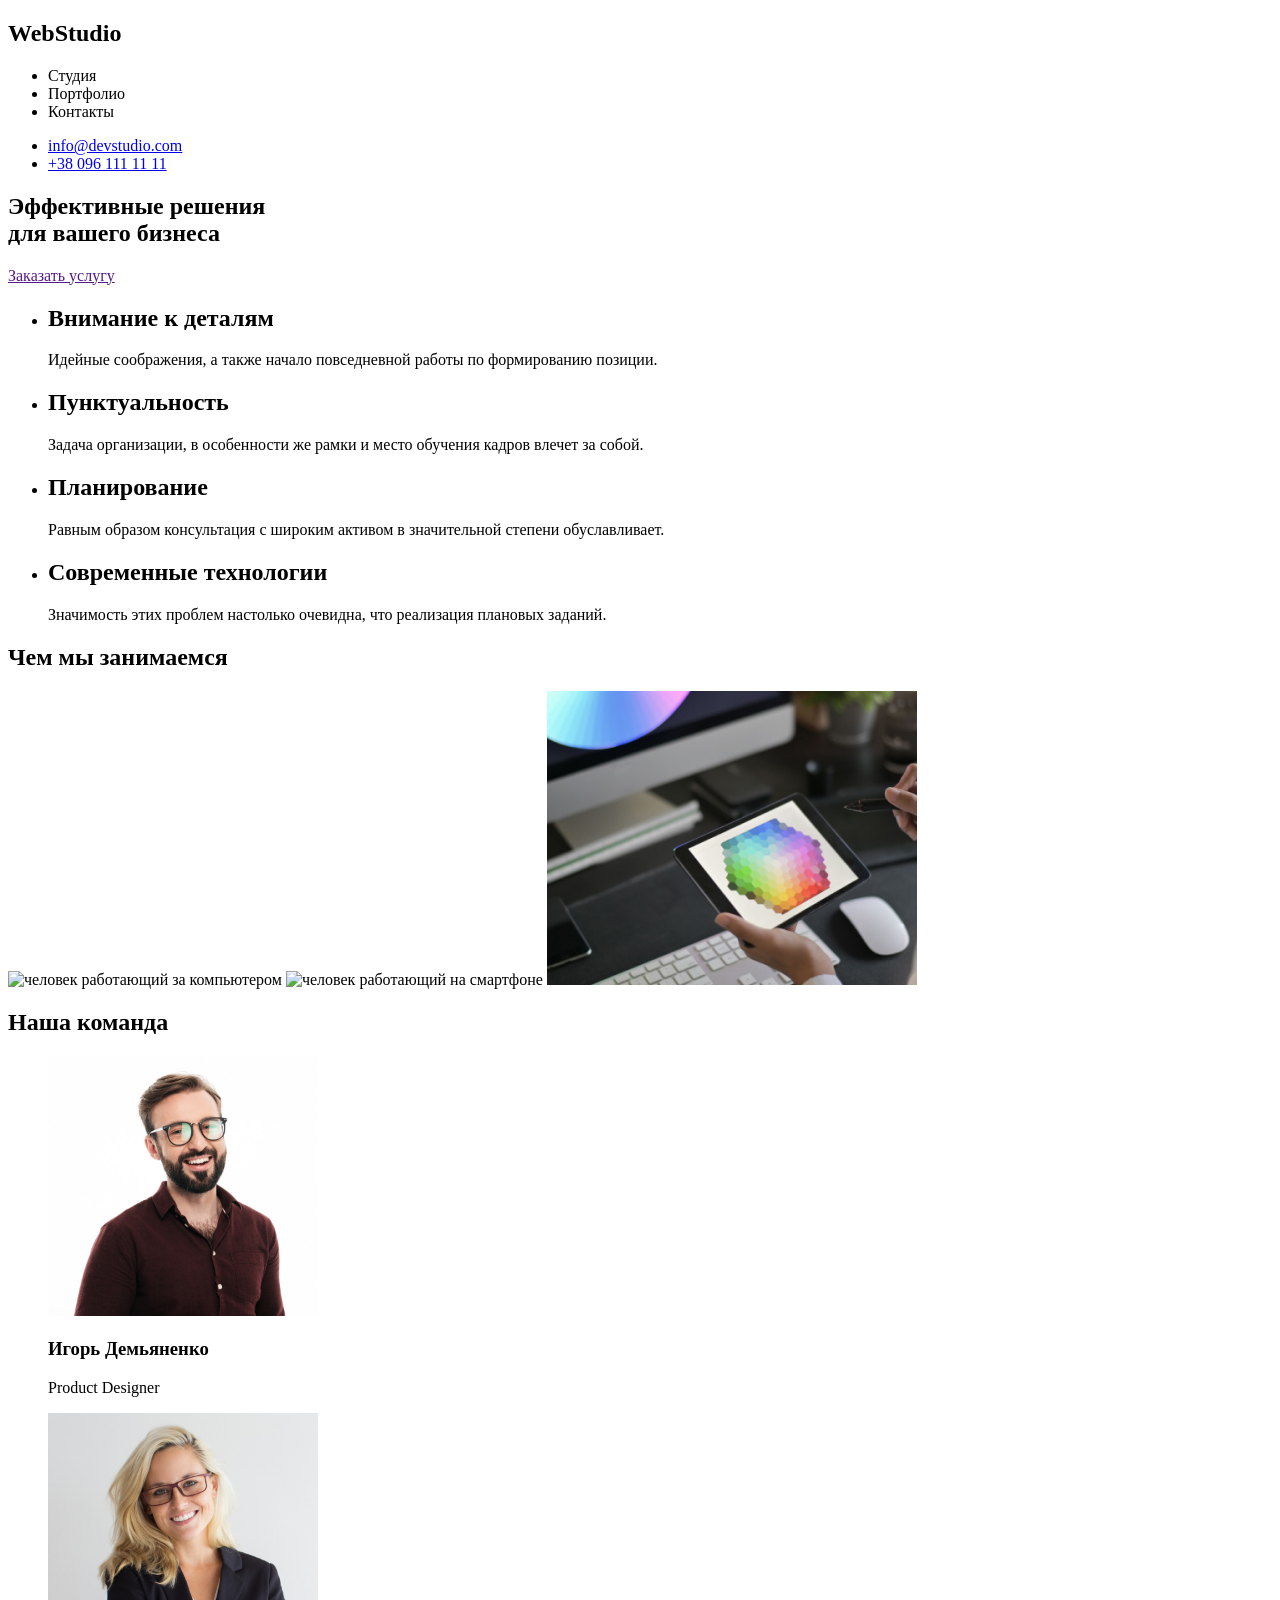
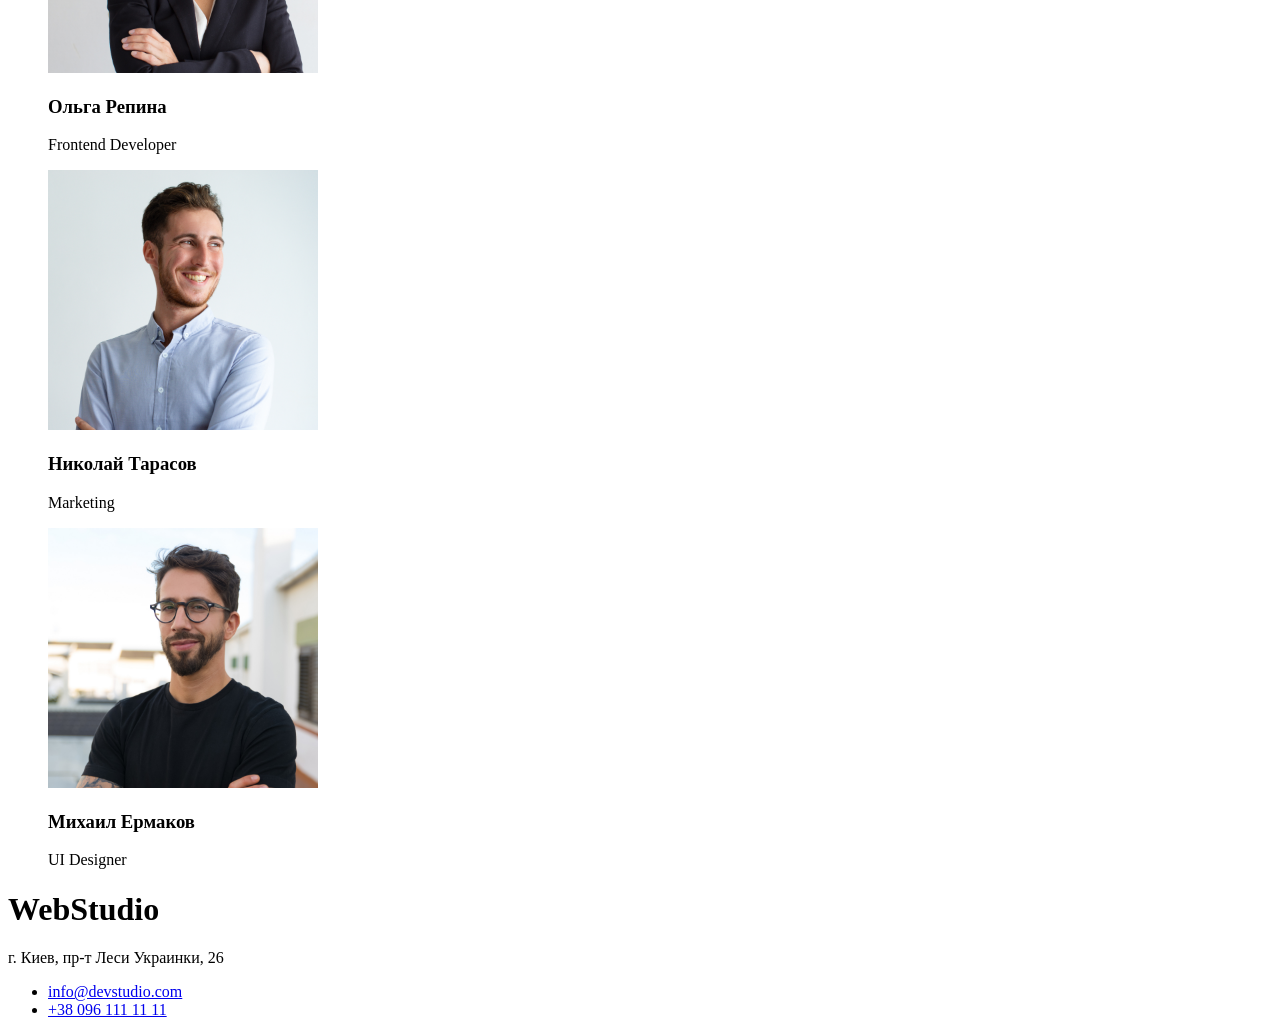
==== index.html @ 1ae68c0d "сделал скелет страницы" ====
<!DOCTYPE html>
<html lang="ru">
<head>
    <meta charset="UTF-8">
    <meta http-equiv="X-UA-Compatible" content="IE=edge">
    <meta name="viewport" content="width=device-width, initial-scale=1.0">
    <title>Web Studio</title>
</head>
<body>
      <!--шапка страцицы-->
    <Header>
        <nav>
<h1><a href="/index.html"></a>WebStudio</h1>
<ul>
<li><a href=""></a>Студия</li>
<li><a href=""></a>Портфолио</li>
<li><a href=""></a>Контакты</li>
</ul>
<ul>
    <li><a href="mailto:info@devstudio.com">info@devstudio.com</a></li>
<li><a href="tel:+38 096 111 11 11">+38 096 111 11 11</a></li>

</ul>
        </nav>
    </Header>
    <main>
        <!-- герой -->
        <section>
<h1>Эффективные решения <br> для вашего бизнеса</h1>
<a href="">Заказать услугу</a>
        </section>
        <!-- Наши преимущества -->
        <section>
<ul>
<li>
    <h2>Внимание к деталям</h2>
    <p>Идейные соображения, а также начало повседневной работы по формированию позиции.</p>
</li>
<li>
<h2>Пунктуальность</h2>
<p>Задача организации, в особенности же рамки и место обучения кадров влечет за собой.</p>
</li>
<li>
    <h2>Планирование</h2>
    <p>Равным образом консультация с широким активом в значительной степени обуславливает.</p>
</li>
<li>
    <h2>Современные технологии</h2>
    <p>Значимость этих проблем настолько очевидна, что реализация плановых заданий.</p>
</li>
</ul>
        </section>
        <!-- Наши занятия -->
        <section>
<h2>Чем мы занимаемся</h2>
<img src="./Images/img.jpg" alt="человек работающий за компьютером">
<img src="./Images/img2.jpg" alt="человек работающий на смартфоне">
<img src="./Images/box 3.jpg" alt="человек работающий на планшете">
        </section>
        <!-- Наша команда -->
        <section>
            <h2>Наша команда</h2>
            <figure>
<img src="./Images/Игорь Демьяненко.jpg" alt="Игорь Демьяненко - Product Designer" width="270">
<figcaption>
<h3>Игорь Демьяненко</h3>
<p>Product Designer</p>
</figcaption>
            </figure>
            <figure>
                <img src="./Images/Ольга Репина.jpg" alt="Ольга Репина - Frontend Developer" width="270">
                <figcaption>
                    <h3>Ольга Репина</h3>
                    <p>Frontend Developer</p>
                </figcaption>
            </figure>
<figure>
    <img src="./Images/Николай Тарасов.jpg" alt="Николай Тарасов - Marketing" width="270">
    <figcaption>
        <h3>Николай Тарасов</h3>
        <p>Marketing</p>
    </figcaption>
</figure>
<figure>
    <img src="./Images/Михаил Ермаков.jpg" alt="Михаил Ермаков - UI Designer" width="270">
    <figcaption>
        <h3>Михаил Ермаков</h3>
        <p>UI Designer</p>
    </figcaption>
</figure>
        </section>
        
    </main>
    <!-- Подвал страницы -->
    <footer>
<h1><a href="/index.html"></a>WebStudio</h1>
<p>г. Киев, пр-т Леси Украинки, 26</p>
<ul>
<li><a href="mailto:info@devstudio.com">info@devstudio.com</a></li>
<li><a href="tel:+38 096 111 11 11">+38 096 111 11 11</a></li>
</ul>
    </footer>
</body>
</html>
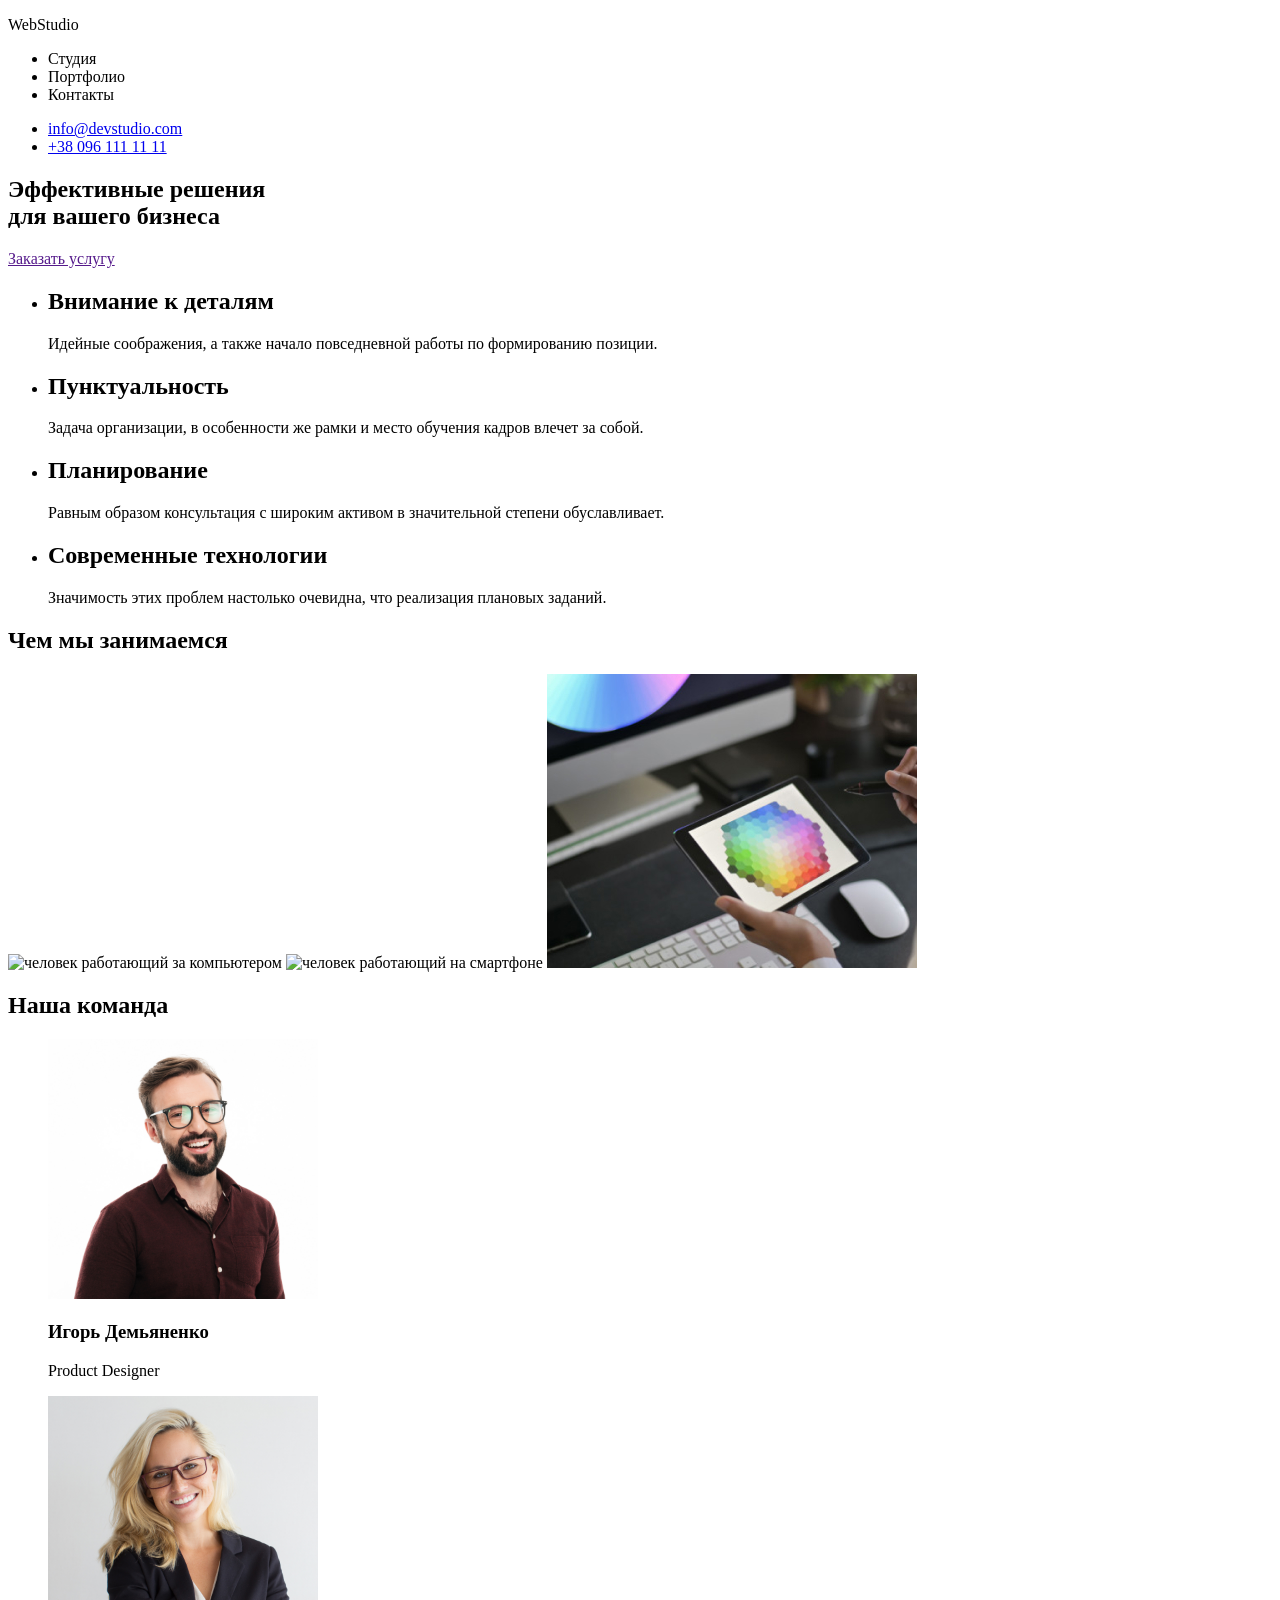
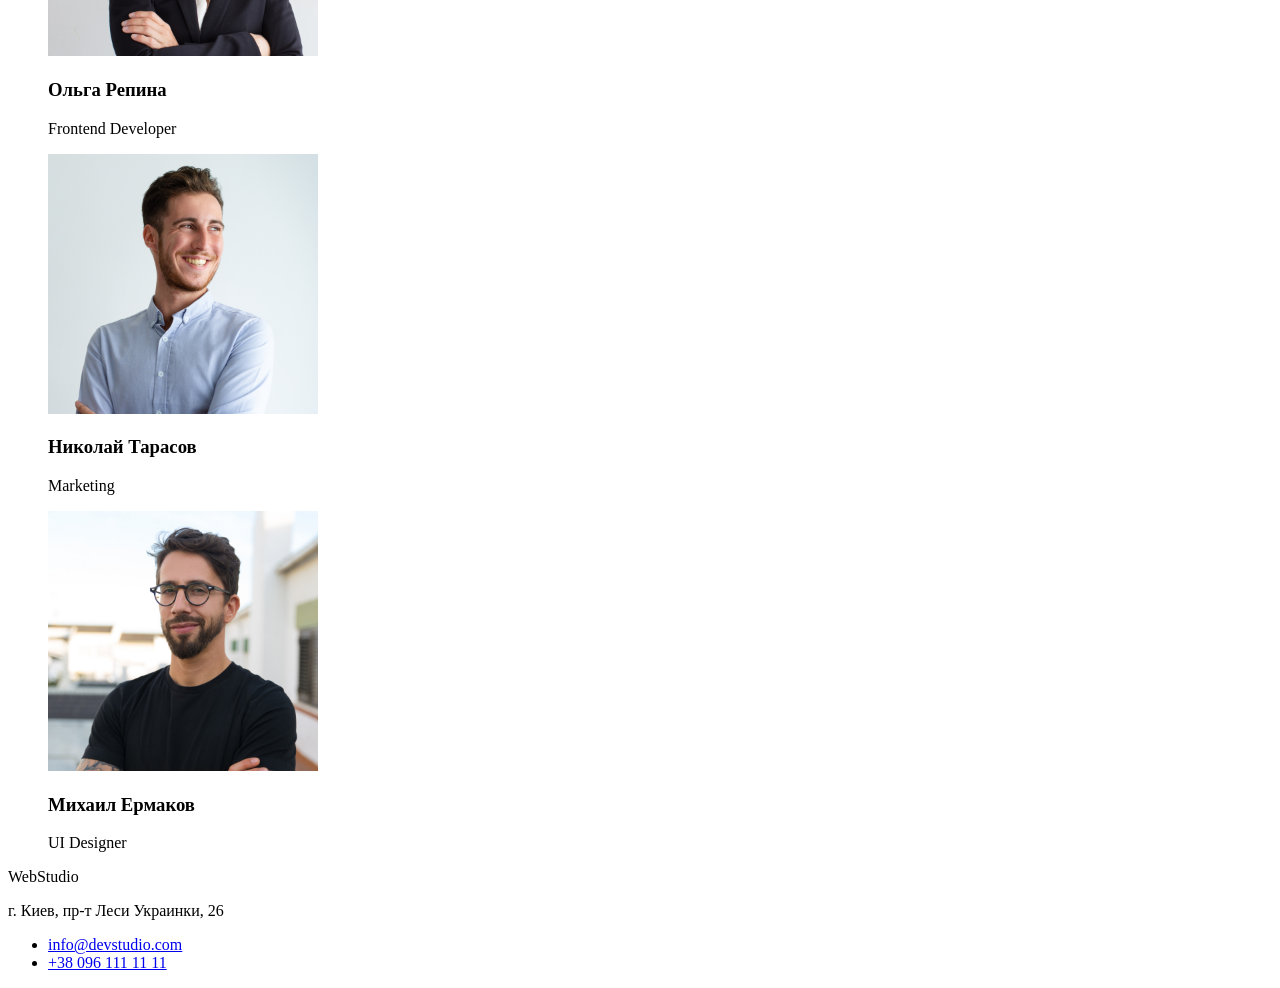
==== commit 8c4b4144: "исправил ошибки на валидаторе" ====
--- a/index.html
+++ b/index.html
@@ -10,7 +10,7 @@
       <!--шапка страцицы-->
     <Header>
         <nav>
-<h1><a href="/index.html"></a>WebStudio</h1>
+<p><a href="/index.html"></a>WebStudio</p>
 <ul>
 <li><a href=""></a>Студия</li>
 <li><a href=""></a>Портфолио</li>
@@ -18,7 +18,7 @@
 </ul>
 <ul>
     <li><a href="mailto:info@devstudio.com">info@devstudio.com</a></li>
-<li><a href="tel:+38 096 111 11 11">+38 096 111 11 11</a></li>
+<li><a href="tel:+380961111111">+38 096 111 11 11</a></li>
 
 </ul>
         </nav>
@@ -55,34 +55,34 @@
 <h2>Чем мы занимаемся</h2>
 <img src="./Images/img.jpg" alt="человек работающий за компьютером">
 <img src="./Images/img2.jpg" alt="человек работающий на смартфоне">
-<img src="./Images/box 3.jpg" alt="человек работающий на планшете">
+<img src="./Images/box-3.jpg" alt="человек работающий на планшете">
         </section>
         <!-- Наша команда -->
         <section>
             <h2>Наша команда</h2>
             <figure>
-<img src="./Images/Игорь Демьяненко.jpg" alt="Игорь Демьяненко - Product Designer" width="270">
+<img src="./Images/Игорь-Демьяненко.jpg" alt="Игорь Демьяненко-Product Designer" width="270">
 <figcaption>
 <h3>Игорь Демьяненко</h3>
 <p>Product Designer</p>
 </figcaption>
             </figure>
             <figure>
-                <img src="./Images/Ольга Репина.jpg" alt="Ольга Репина - Frontend Developer" width="270">
+                <img src="./Images/Ольга-Репина.jpg" alt="Ольга Репина-Frontend Developer" width="270">
                 <figcaption>
                     <h3>Ольга Репина</h3>
                     <p>Frontend Developer</p>
                 </figcaption>
             </figure>
 <figure>
-    <img src="./Images/Николай Тарасов.jpg" alt="Николай Тарасов - Marketing" width="270">
+    <img src="./Images/Николай-Тарасов.jpg" alt="Николай Тарасов-Marketing" width="270">
     <figcaption>
         <h3>Николай Тарасов</h3>
         <p>Marketing</p>
     </figcaption>
 </figure>
 <figure>
-    <img src="./Images/Михаил Ермаков.jpg" alt="Михаил Ермаков - UI Designer" width="270">
+    <img src="./Images/Михаил-Ермаков.jpg" alt="Михаил Ермаков-UI Designer" width="270">
     <figcaption>
         <h3>Михаил Ермаков</h3>
         <p>UI Designer</p>
@@ -93,11 +93,11 @@
     </main>
     <!-- Подвал страницы -->
     <footer>
-<h1><a href="/index.html"></a>WebStudio</h1>
+<p><a href="/index.html"></a>WebStudio</p>
 <p>г. Киев, пр-т Леси Украинки, 26</p>
 <ul>
 <li><a href="mailto:info@devstudio.com">info@devstudio.com</a></li>
-<li><a href="tel:+38 096 111 11 11">+38 096 111 11 11</a></li>
+<li><a href="tel:+380961111111">+38 096 111 11 11</a></li>
 </ul>
     </footer>
 </body>
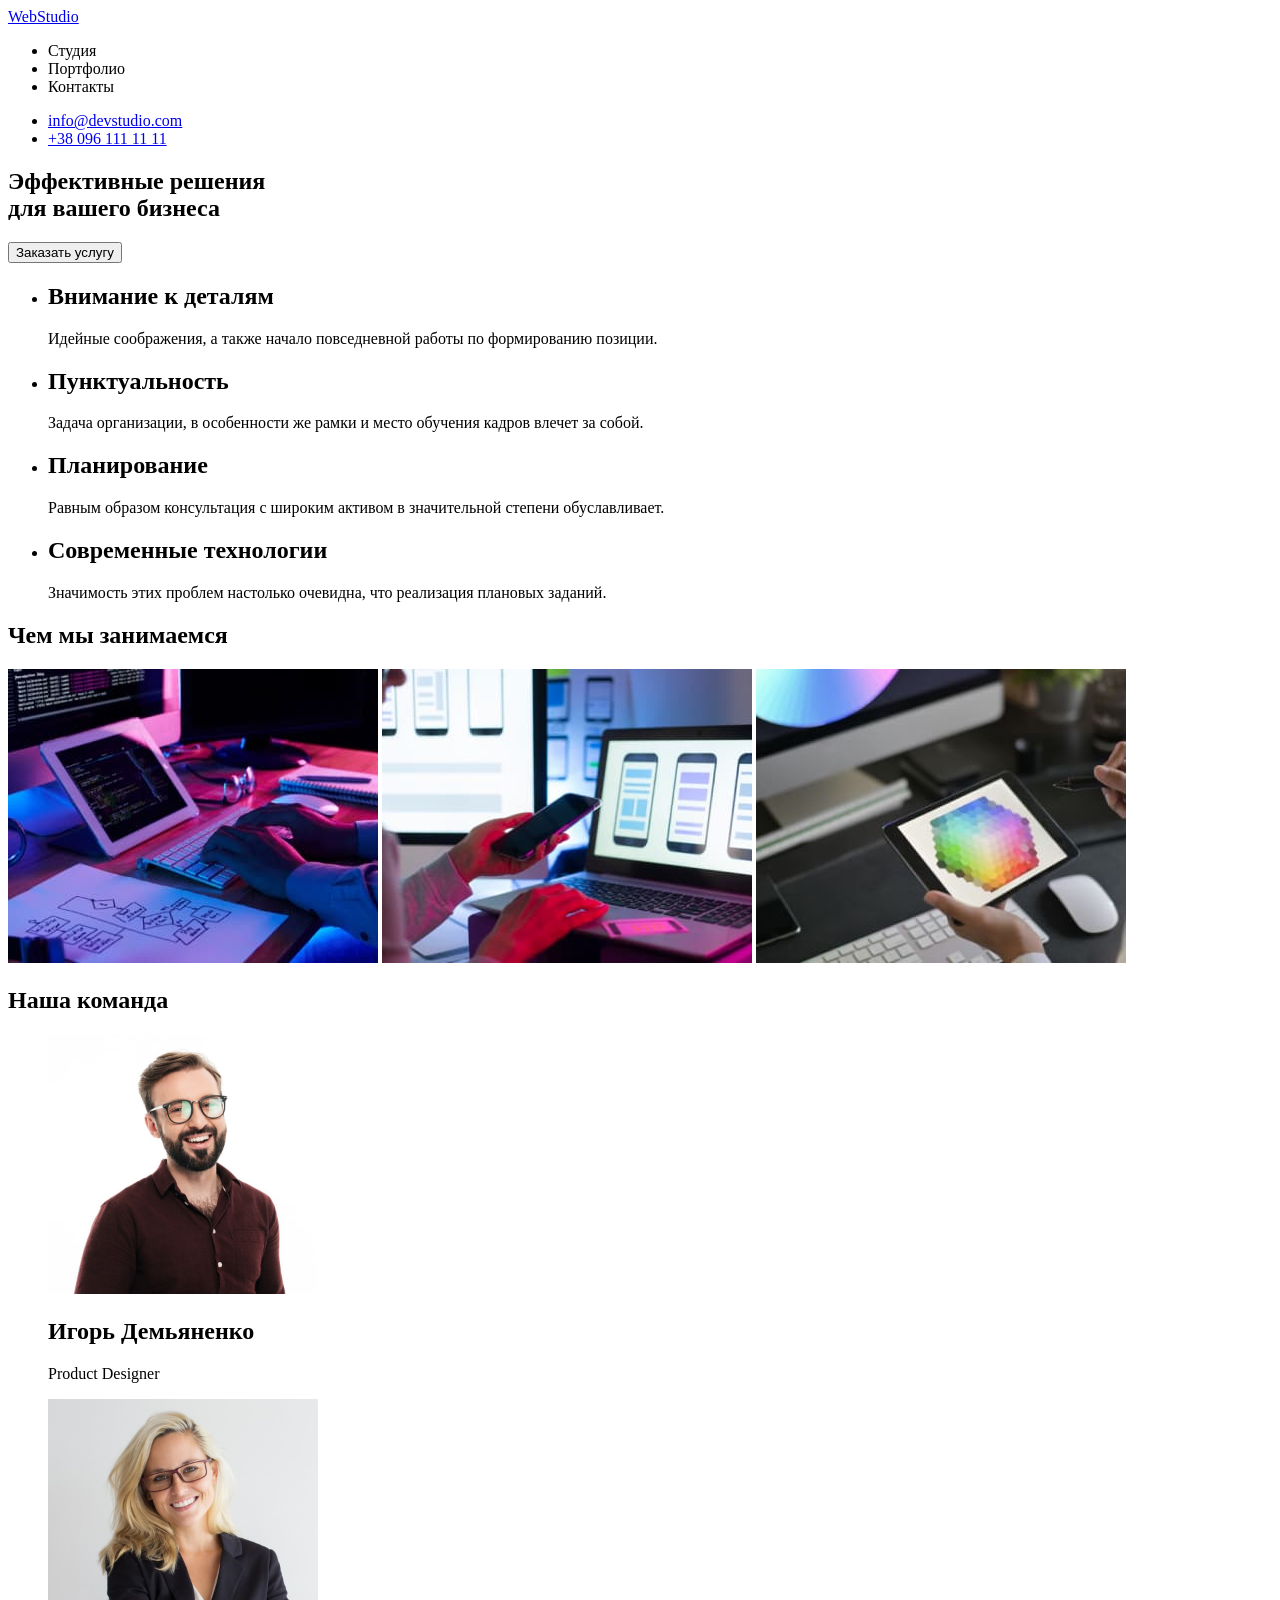
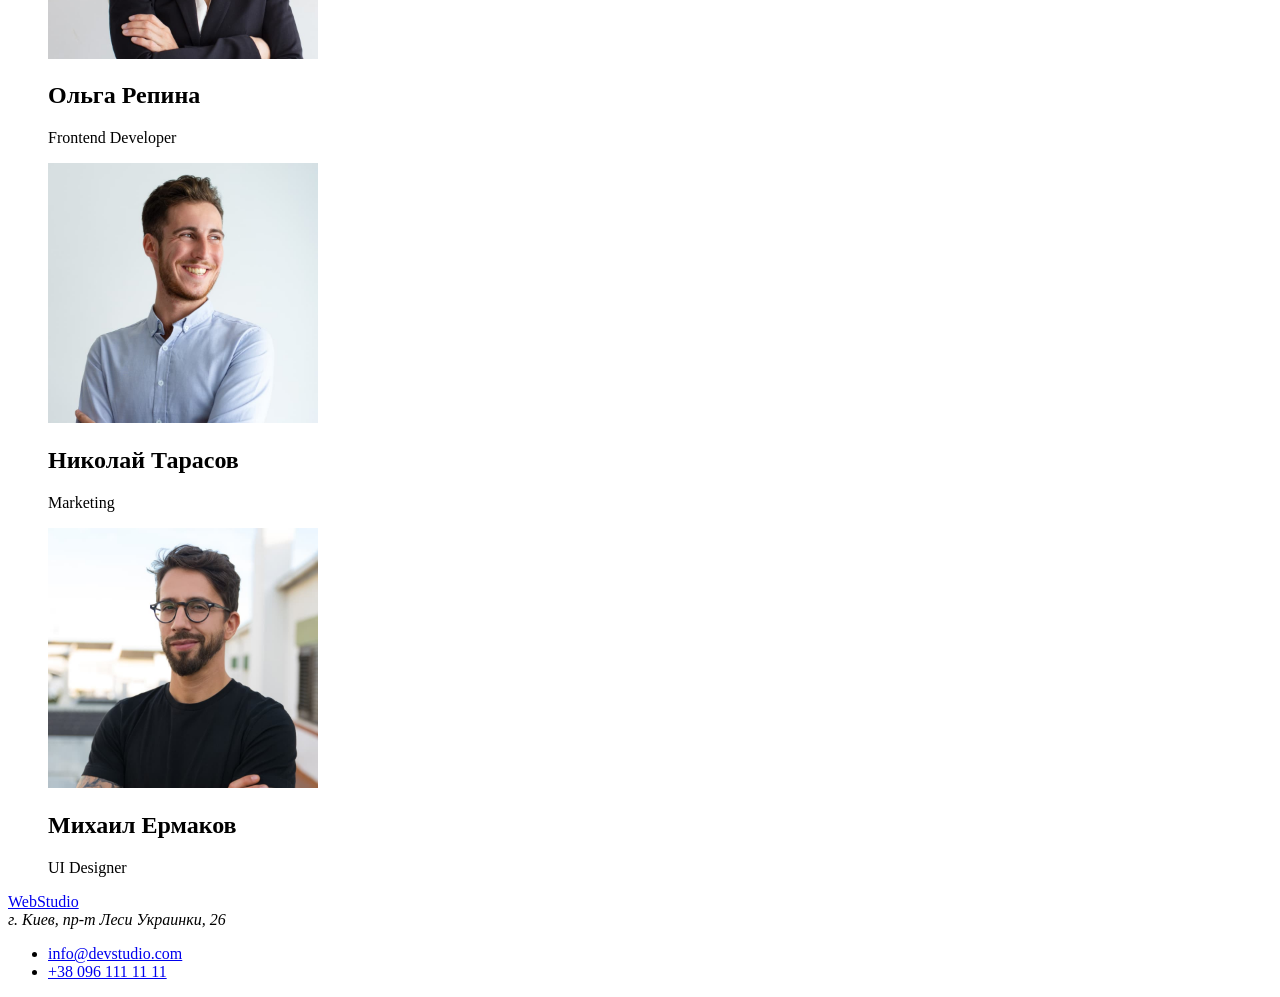
==== commit 9c00968b: "исправил ошибки согласно требованиям ДЗ" ====
--- a/index.html
+++ b/index.html
@@ -1,104 +1,109 @@
 <!DOCTYPE html>
-<html lang="ru">
-<head>
-    <meta charset="UTF-8">
-    <meta http-equiv="X-UA-Compatible" content="IE=edge">
-    <meta name="viewport" content="width=device-width, initial-scale=1.0">
-    <title>Web Studio</title>
-</head>
-<body>
-      <!--шапка страцицы-->
-    <Header>
-        <nav>
-<p><a href="/index.html"></a>WebStudio</p>
-<ul>
-<li><a href=""></a>Студия</li>
-<li><a href=""></a>Портфолио</li>
-<li><a href=""></a>Контакты</li>
-</ul>
-<ul>
-    <li><a href="mailto:info@devstudio.com">info@devstudio.com</a></li>
-<li><a href="tel:+380961111111">+38 096 111 11 11</a></li>
-
-</ul>
-        </nav>
-    </Header>
+<html lang="en">
+  <head>
+    <meta charset="UTF-8" />
+    <meta http-equiv="X-UA-Compatible" content="IE=edge" />
+    <meta name="viewport" content="width=device-width, initial-scale=1.0" />
+    <title>Студия</title>
+  </head>
+  <body>
+    <!--шапка страцицы-->
+    <header>
+      <nav>
+        <a href="./index.html">WebStudio</a>
+        <ul>
+          <li><a href=""></a>Студия</li>
+          <li><a href=""></a>Портфолио</li>
+          <li><a href=""></a>Контакты</li>
+        </ul>
+      </nav>
+      <ul>
+        <li><a href="mailto:info@devstudio.com">info@devstudio.com</a></li>
+        <li><a href="tel:+380961111111">+38 096 111 11 11</a></li>
+      </ul>
+    </header>
     <main>
-        <!-- герой -->
-        <section>
-<h1>Эффективные решения <br> для вашего бизнеса</h1>
-<a href="">Заказать услугу</a>
-        </section>
-        <!-- Наши преимущества -->
-        <section>
-<ul>
-<li>
-    <h2>Внимание к деталям</h2>
-    <p>Идейные соображения, а также начало повседневной работы по формированию позиции.</p>
-</li>
-<li>
-<h2>Пунктуальность</h2>
-<p>Задача организации, в особенности же рамки и место обучения кадров влечет за собой.</p>
-</li>
-<li>
-    <h2>Планирование</h2>
-    <p>Равным образом консультация с широким активом в значительной степени обуславливает.</p>
-</li>
-<li>
-    <h2>Современные технологии</h2>
-    <p>Значимость этих проблем настолько очевидна, что реализация плановых заданий.</p>
-</li>
-</ul>
-        </section>
-        <!-- Наши занятия -->
-        <section>
-<h2>Чем мы занимаемся</h2>
-<img src="./Images/img.jpg" alt="человек работающий за компьютером">
-<img src="./Images/img2.jpg" alt="человек работающий на смартфоне">
-<img src="./Images/box-3.jpg" alt="человек работающий на планшете">
-        </section>
-        <!-- Наша команда -->
-        <section>
-            <h2>Наша команда</h2>
-            <figure>
-<img src="./Images/Игорь-Демьяненко.jpg" alt="Игорь Демьяненко-Product Designer" width="270">
-<figcaption>
-<h3>Игорь Демьяненко</h3>
-<p>Product Designer</p>
-</figcaption>
-            </figure>
-            <figure>
-                <img src="./Images/Ольга-Репина.jpg" alt="Ольга Репина-Frontend Developer" width="270">
-                <figcaption>
-                    <h3>Ольга Репина</h3>
-                    <p>Frontend Developer</p>
-                </figcaption>
-            </figure>
-<figure>
-    <img src="./Images/Николай-Тарасов.jpg" alt="Николай Тарасов-Marketing" width="270">
-    <figcaption>
-        <h3>Николай Тарасов</h3>
-        <p>Marketing</p>
-    </figcaption>
-</figure>
-<figure>
-    <img src="./Images/Михаил-Ермаков.jpg" alt="Михаил Ермаков-UI Designer" width="270">
-    <figcaption>
-        <h3>Михаил Ермаков</h3>
-        <p>UI Designer</p>
-    </figcaption>
-</figure>
-        </section>
-        
+      <!-- герой -->
+      <section>
+        <h1>
+          Эффективные решения <br />
+          для вашего бизнеса
+        </h1>
+        <button type="button">Заказать услугу</button>
+      </section>
+      <!-- Наши преимущества -->
+      <section>
+        <ul>
+          <li>
+            <h2>Внимание к деталям</h2>
+            <p>Идейные соображения, а также начало повседневной работы по формированию позиции.</p>
+          </li>
+          <li>
+            <h2>Пунктуальность</h2>
+            <p>
+              Задача организации, в особенности же рамки и место обучения кадров влечет за собой.
+            </p>
+          </li>
+          <li>
+            <h2>Планирование</h2>
+            <p>
+              Равным образом консультация с широким активом в значительной степени обуславливает.
+            </p>
+          </li>
+          <li>
+            <h2>Современные технологии</h2>
+            <p>Значимость этих проблем настолько очевидна, что реализация плановых заданий.</p>
+          </li>
+        </ul>
+      </section>
+      <!-- Наши занятия -->
+      <section>
+        <h2>Чем мы занимаемся</h2>
+        <img src="./Images/img.jpg" alt="человек работающий за компьютером" width="370" />
+        <img src="./Images/img2.jpg" alt="человек работающий на смартфоне" width="370" />
+        <img src="./images/img3.jpg" alt="человек работающий на планшете" width="370" />
+      </section>
+      <!-- Наша команда -->
+      <section>
+        <h2>Наша команда</h2>
+        <figure>
+          <img src="./images/picture1.jpg" alt="Игорь Демьяненко-Product Designer" width="270" />
+          <figcaption>
+            <h2>Игорь Демьяненко</h2>
+            <p>Product Designer</p>
+          </figcaption>
+        </figure>
+        <figure>
+          <img src="./images/picture2.jpg" alt="Ольга Репина-Frontend Developer" width="270" />
+          <figcaption>
+            <h2>Ольга Репина</h2>
+            <p>Frontend Developer</p>
+          </figcaption>
+        </figure>
+        <figure>
+          <img src="./images/picture3.jpg" alt="Николай Тарасов-Marketing" width="270" />
+          <figcaption>
+            <h2>Николай Тарасов</h2>
+            <p>Marketing</p>
+          </figcaption>
+        </figure>
+        <figure>
+          <img src="./images/picture4.jpg" alt="Михаил Ермаков-UI Designer" width="270" />
+          <figcaption>
+            <h2>Михаил Ермаков</h2>
+            <p>UI Designer</p>
+          </figcaption>
+        </figure>
+      </section>
     </main>
     <!-- Подвал страницы -->
     <footer>
-<p><a href="/index.html"></a>WebStudio</p>
-<p>г. Киев, пр-т Леси Украинки, 26</p>
-<ul>
-<li><a href="mailto:info@devstudio.com">info@devstudio.com</a></li>
-<li><a href="tel:+380961111111">+38 096 111 11 11</a></li>
-</ul>
+      <a href="./index.html">WebStudio</a>
+      <address>г. Киев, пр-т Леси Украинки, 26</address>
+      <ul>
+        <li><a href="mailto:info@devstudio.com">info@devstudio.com</a></li>
+        <li><a href="tel:+380961111111">+38 096 111 11 11</a></li>
+      </ul>
     </footer>
-</body>
-</html>+  </body>
+</html>
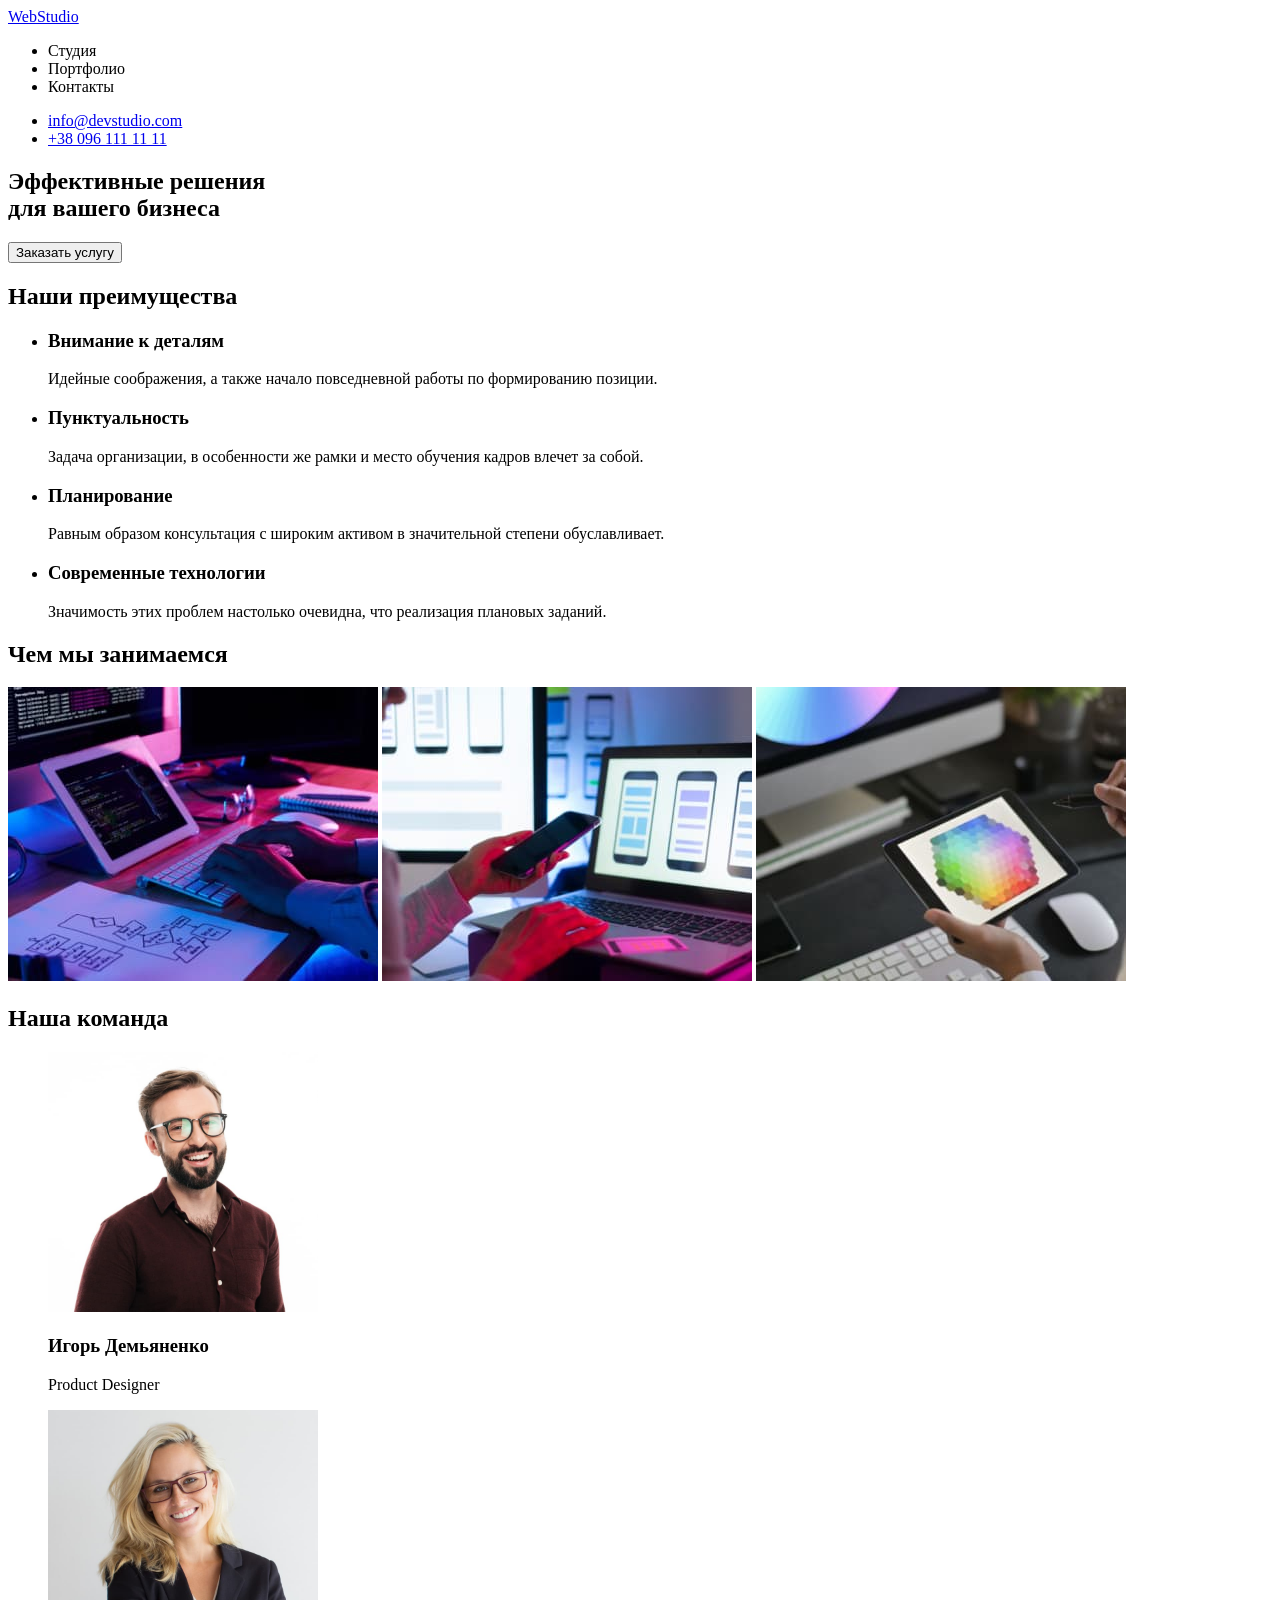
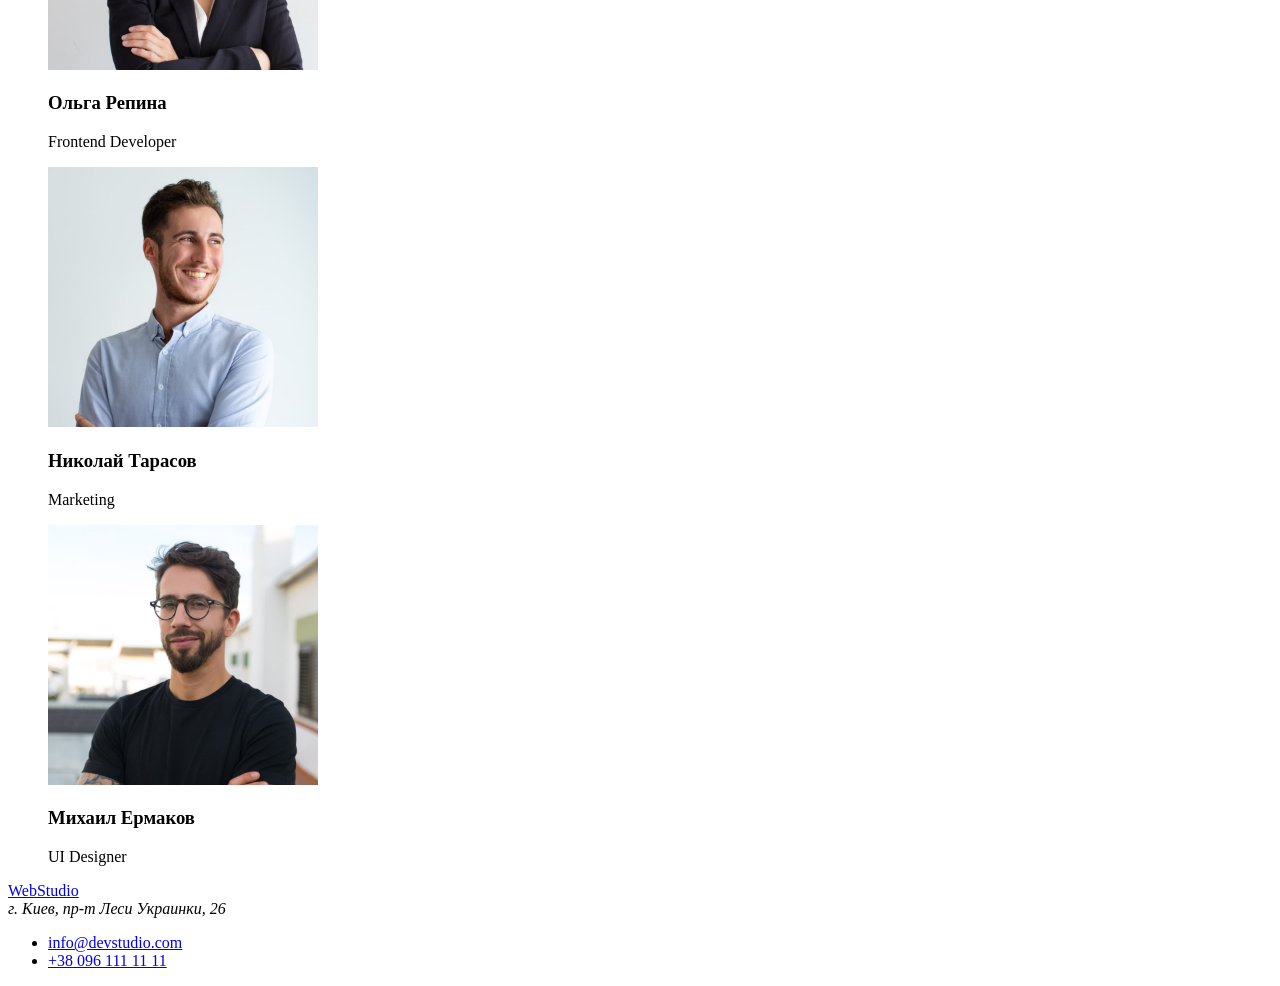
==== commit 1c70411a: "правки" ====
--- a/index.html
+++ b/index.html
@@ -1,5 +1,5 @@
 <!DOCTYPE html>
-<html lang="en">
+<html lang="ru">
   <head>
     <meta charset="UTF-8" />
     <meta http-equiv="X-UA-Compatible" content="IE=edge" />
@@ -33,25 +33,26 @@
       </section>
       <!-- Наши преимущества -->
       <section>
+        <h2>Наши преимущества</h2>
         <ul>
           <li>
-            <h2>Внимание к деталям</h2>
+            <h3>Внимание к деталям</h3>
             <p>Идейные соображения, а также начало повседневной работы по формированию позиции.</p>
           </li>
           <li>
-            <h2>Пунктуальность</h2>
+            <h3>Пунктуальность</h3>
             <p>
               Задача организации, в особенности же рамки и место обучения кадров влечет за собой.
             </p>
           </li>
           <li>
-            <h2>Планирование</h2>
+            <h3>Планирование</h3>
             <p>
               Равным образом консультация с широким активом в значительной степени обуславливает.
             </p>
           </li>
           <li>
-            <h2>Современные технологии</h2>
+            <h3>Современные технологии</h3>
             <p>Значимость этих проблем настолько очевидна, что реализация плановых заданий.</p>
           </li>
         </ul>
@@ -59,8 +60,8 @@
       <!-- Наши занятия -->
       <section>
         <h2>Чем мы занимаемся</h2>
-        <img src="./Images/img.jpg" alt="человек работающий за компьютером" width="370" />
-        <img src="./Images/img2.jpg" alt="человек работающий на смартфоне" width="370" />
+        <img src="./images/img.jpg" alt="человек работающий за компьютером" width="370" />
+        <img src="./images/img2.jpg" alt="человек работающий на смартфоне" width="370" />
         <img src="./images/img3.jpg" alt="человек работающий на планшете" width="370" />
       </section>
       <!-- Наша команда -->
@@ -69,28 +70,28 @@
         <figure>
           <img src="./images/picture1.jpg" alt="Игорь Демьяненко-Product Designer" width="270" />
           <figcaption>
-            <h2>Игорь Демьяненко</h2>
+            <h3>Игорь Демьяненко</h3>
             <p>Product Designer</p>
           </figcaption>
         </figure>
         <figure>
           <img src="./images/picture2.jpg" alt="Ольга Репина-Frontend Developer" width="270" />
           <figcaption>
-            <h2>Ольга Репина</h2>
+            <h3>Ольга Репина</h3>
             <p>Frontend Developer</p>
           </figcaption>
         </figure>
         <figure>
           <img src="./images/picture3.jpg" alt="Николай Тарасов-Marketing" width="270" />
           <figcaption>
-            <h2>Николай Тарасов</h2>
+            <h3>Николай Тарасов</h3>
             <p>Marketing</p>
           </figcaption>
         </figure>
         <figure>
           <img src="./images/picture4.jpg" alt="Михаил Ермаков-UI Designer" width="270" />
           <figcaption>
-            <h2>Михаил Ермаков</h2>
+            <h3>Михаил Ермаков</h3>
             <p>UI Designer</p>
           </figcaption>
         </figure>
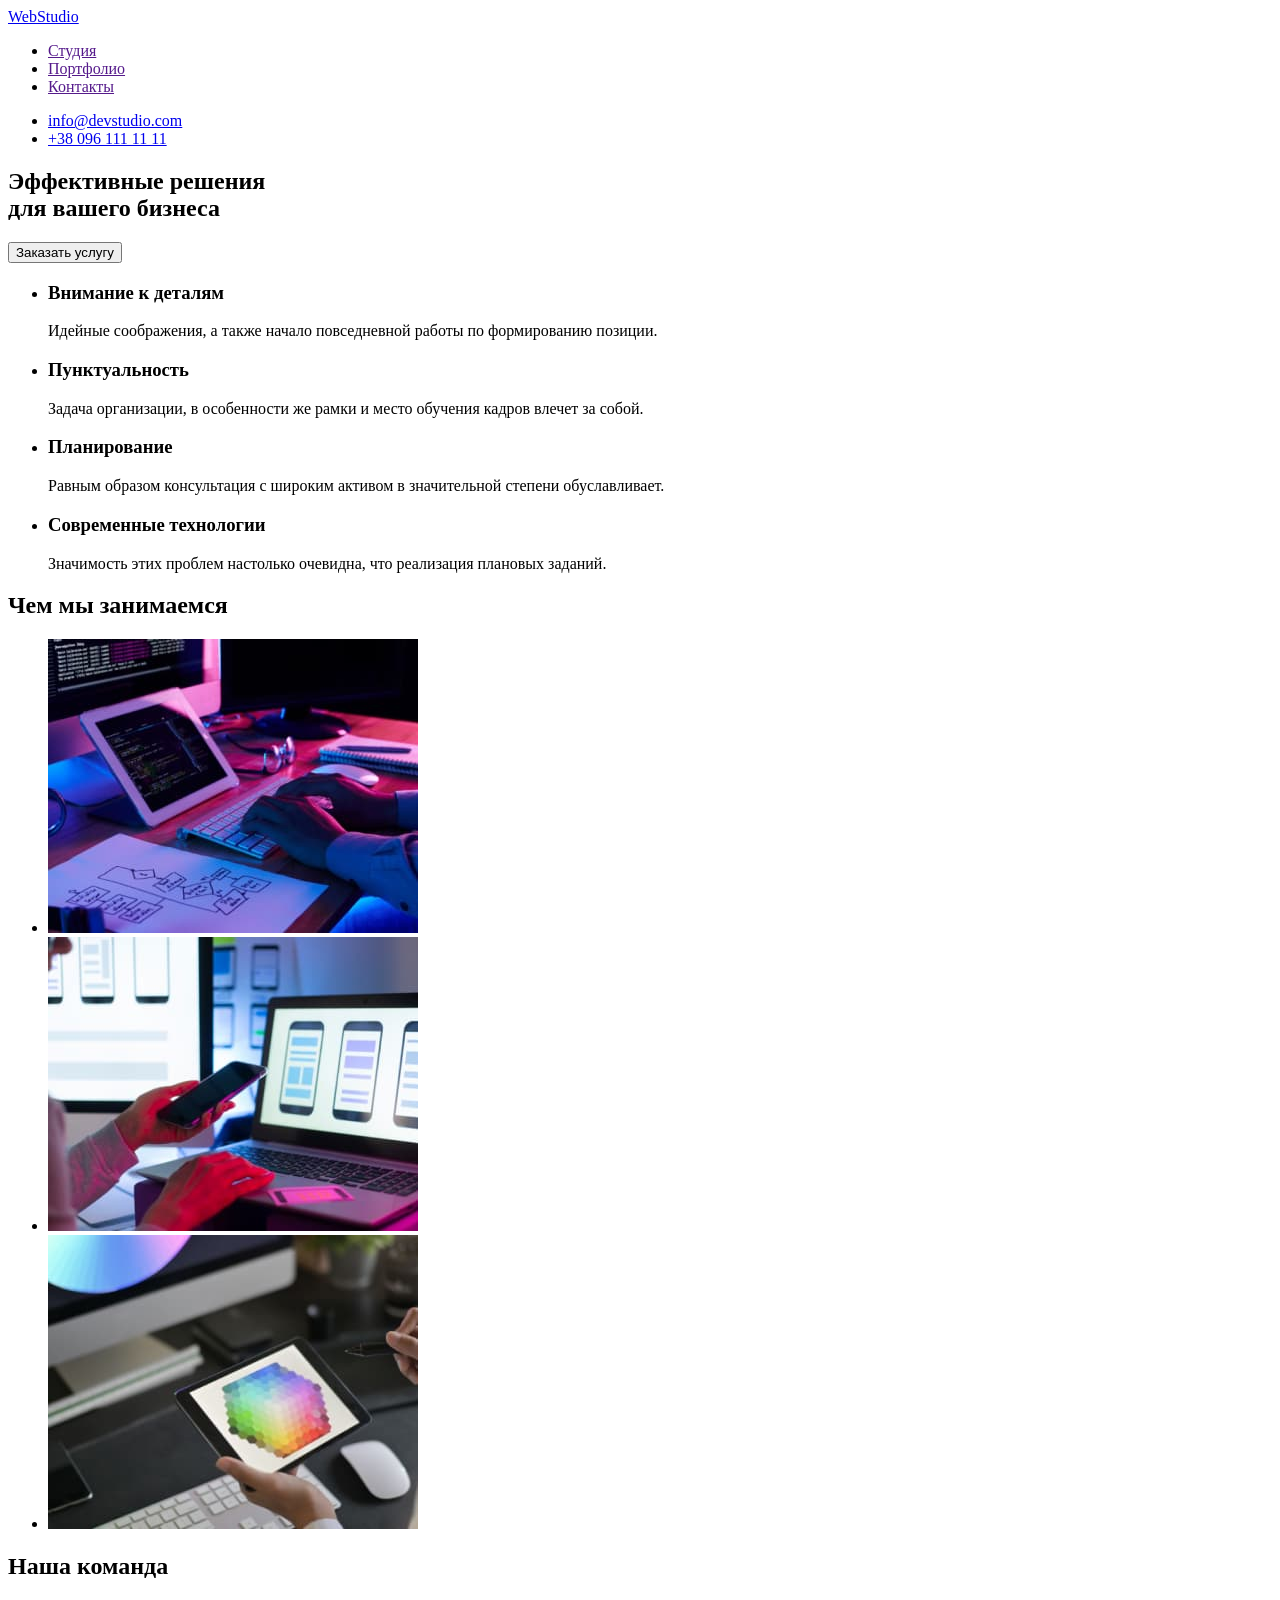
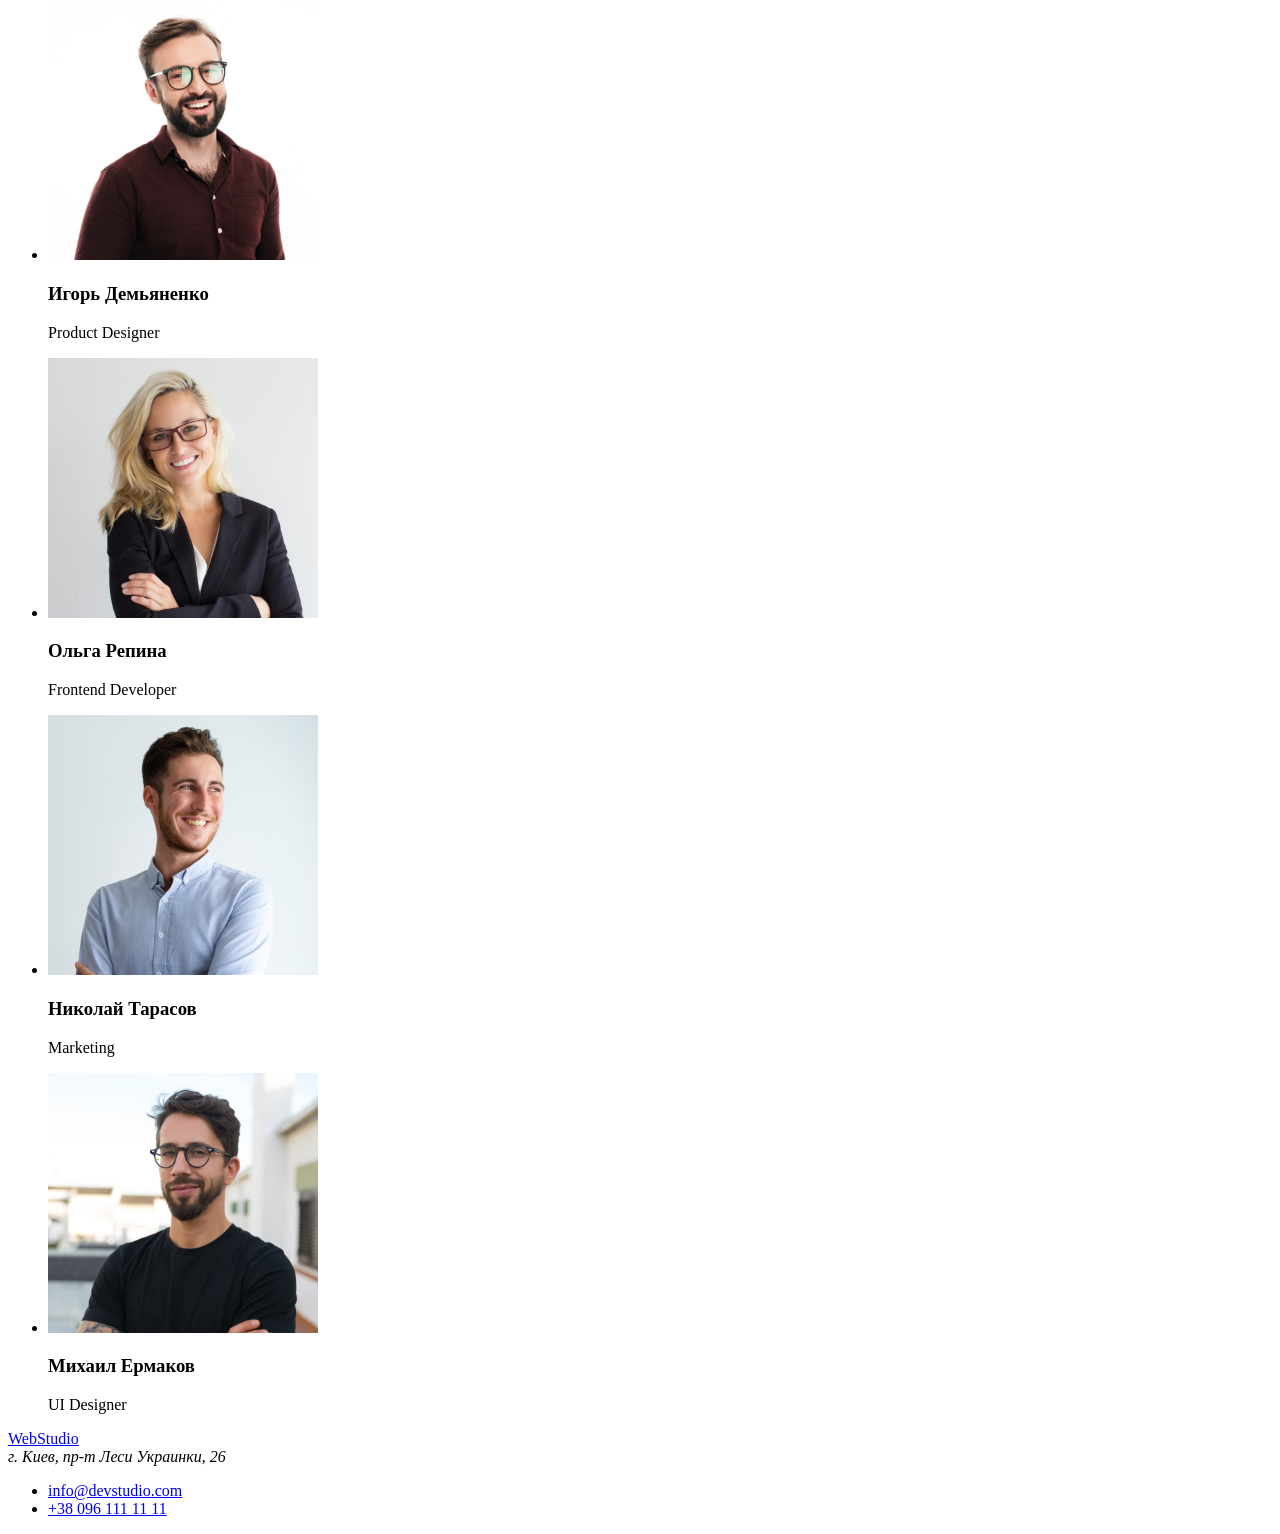
==== commit 9f9cc181: "исправил ошибки" ====
--- a/index.html
+++ b/index.html
@@ -12,9 +12,9 @@
       <nav>
         <a href="./index.html">WebStudio</a>
         <ul>
-          <li><a href=""></a>Студия</li>
-          <li><a href=""></a>Портфолио</li>
-          <li><a href=""></a>Контакты</li>
+          <li><a href="">Студия</a></li>
+          <li><a href="">Портфолио</a></li>
+          <li><a href="">Контакты</a></li>
         </ul>
       </nav>
       <ul>
@@ -33,7 +33,7 @@
       </section>
       <!-- Наши преимущества -->
       <section>
-        <h2>Наши преимущества</h2>
+        <h2 hidden>Наши преимущества</h2>
         <ul>
           <li>
             <h3>Внимание к деталям</h3>
@@ -60,41 +60,39 @@
       <!-- Наши занятия -->
       <section>
         <h2>Чем мы занимаемся</h2>
-        <img src="./images/img.jpg" alt="человек работающий за компьютером" width="370" />
-        <img src="./images/img2.jpg" alt="человек работающий на смартфоне" width="370" />
-        <img src="./images/img3.jpg" alt="человек работающий на планшете" width="370" />
+        <ul>
+          <li>
+            <img src="./images/img.jpg" alt="человек работающий за компьютером" width="370" />
+          </li>
+          <li><img src="./images/img2.jpg" alt="человек работающий на смартфоне" width="370" /></li>
+          <li><img src="./images/img3.jpg" alt="человек работающий на планшете" width="370" /></li>
+        </ul>
       </section>
       <!-- Наша команда -->
       <section>
         <h2>Наша команда</h2>
-        <figure>
-          <img src="./images/picture1.jpg" alt="Игорь Демьяненко-Product Designer" width="270" />
-          <figcaption>
+        <ul>
+          <li>
+            <img src="./images/picture1.jpg" alt="Игорь Демьяненко-Product Designer" width="270" />
             <h3>Игорь Демьяненко</h3>
-            <p>Product Designer</p>
-          </figcaption>
-        </figure>
-        <figure>
-          <img src="./images/picture2.jpg" alt="Ольга Репина-Frontend Developer" width="270" />
-          <figcaption>
+            <p lang="en">Product Designer</p>
+          </li>
+          <li>
+            <img src="./images/picture2.jpg" alt="Ольга Репина-Frontend Developer" width="270" />
             <h3>Ольга Репина</h3>
-            <p>Frontend Developer</p>
-          </figcaption>
-        </figure>
-        <figure>
-          <img src="./images/picture3.jpg" alt="Николай Тарасов-Marketing" width="270" />
-          <figcaption>
+            <p lang="en">Frontend Developer</p>
+          </li>
+          <li>
+            <img src="./images/picture3.jpg" alt="Николай Тарасов-Marketing" width="270" />
             <h3>Николай Тарасов</h3>
-            <p>Marketing</p>
-          </figcaption>
-        </figure>
-        <figure>
-          <img src="./images/picture4.jpg" alt="Михаил Ермаков-UI Designer" width="270" />
-          <figcaption>
+            <p lang="en">Marketing</p>
+          </li>
+          <li>
+            <img src="./images/picture4.jpg" alt="Михаил Ермаков-UI Designer" width="270" />
             <h3>Михаил Ермаков</h3>
-            <p>UI Designer</p>
-          </figcaption>
-        </figure>
+            <p lang="en">UI Designer</p>
+          </li>
+        </ul>
       </section>
     </main>
     <!-- Подвал страницы -->
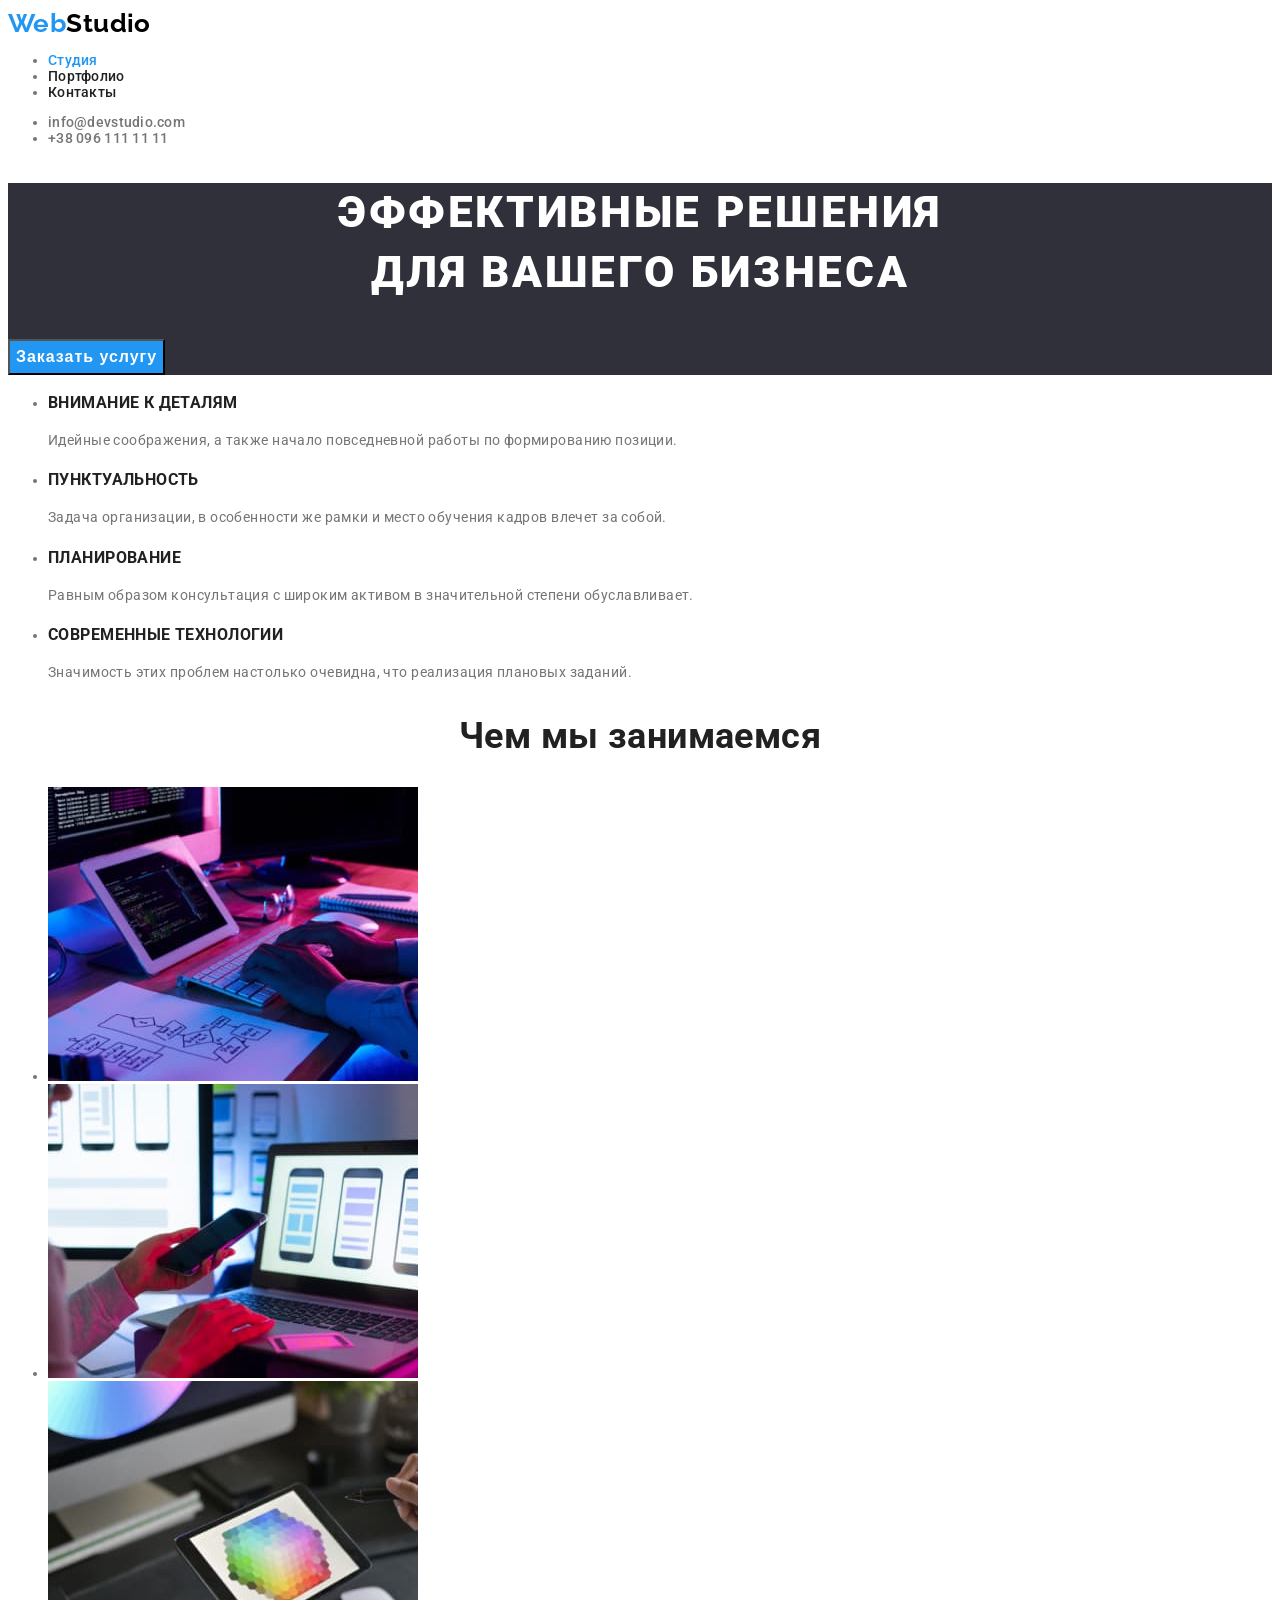
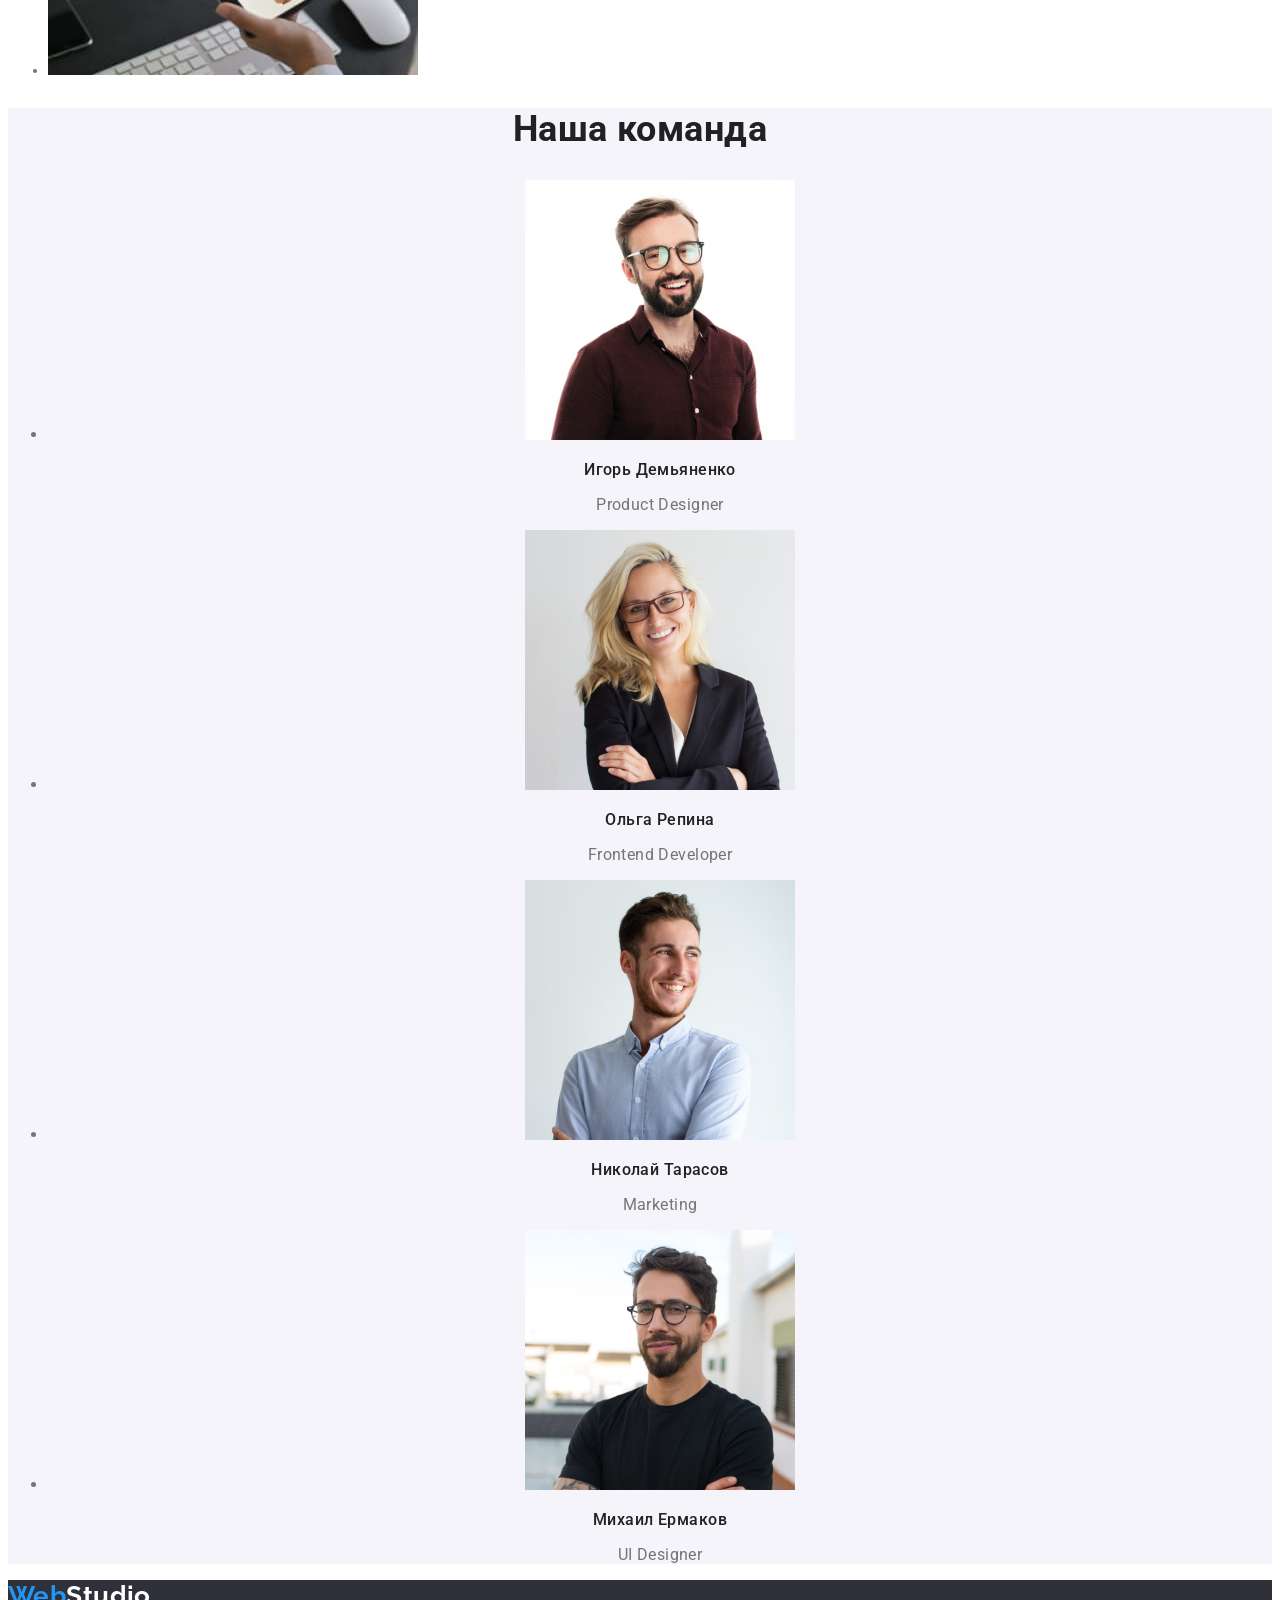
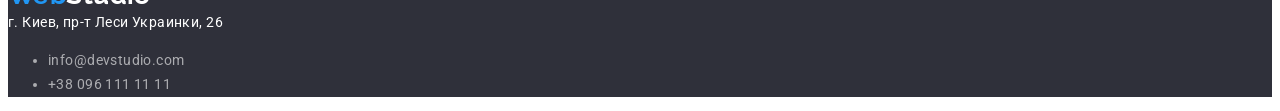
==== commit 4ca59117: "сделал разметку страницы portfolio и стилизацию" ====
--- a/index.html
+++ b/index.html
@@ -4,63 +4,72 @@
     <meta charset="UTF-8" />
     <meta http-equiv="X-UA-Compatible" content="IE=edge" />
     <meta name="viewport" content="width=device-width, initial-scale=1.0" />
+    <link rel="stylesheet" href="./css/styles.css" />
+    <link rel="preconnect" href="https://fonts.googleapis.com" />
+    <link rel="preconnect" href="https://fonts.gstatic.com" crossorigin />
+    <link
+      href="https://fonts.googleapis.com/css2?family=Raleway:wght@700&family=Roboto:wght@400;500;700;900&display=swap"
+      rel="stylesheet"
+    />
     <title>Студия</title>
   </head>
   <body>
     <!--шапка страцицы-->
     <header>
       <nav>
-        <a href="./index.html">WebStudio</a>
-        <ul>
-          <li><a href="">Студия</a></li>
-          <li><a href="">Портфолио</a></li>
-          <li><a href="">Контакты</a></li>
+        <a href="./index.html" class="logo"
+          ><span class="logo-accent">Web</span><span class="logo-header">Studio</span></a
+        >
+        <ul class="navigation-list">
+          <li><a class="navigation-link-current" href="">Студия</a></li>
+          <li><a class="navigation-link" href="./portfolio.html">Портфолио</a></li>
+          <li><a class="navigation-link" href="" class="navigation-link">Контакты</a></li>
         </ul>
       </nav>
-      <ul>
-        <li><a href="mailto:info@devstudio.com">info@devstudio.com</a></li>
-        <li><a href="tel:+380961111111">+38 096 111 11 11</a></li>
+      <ul class="contacts-header">
+        <li><a class="contacts-link" href="mailto:info@devstudio.com">info@devstudio.com</a></li>
+        <li><a class="contacts-link" href="tel:+380961111111">+38 096 111 11 11</a></li>
       </ul>
     </header>
     <main>
       <!-- герой -->
-      <section>
-        <h1>
+      <section class="hero">
+        <h1 class="hero-title">
           Эффективные решения <br />
           для вашего бизнеса
         </h1>
-        <button type="button">Заказать услугу</button>
+        <button class="hero-button" type="button">Заказать услугу</button>
       </section>
       <!-- Наши преимущества -->
-      <section>
+      <section class="advantages">
         <h2 hidden>Наши преимущества</h2>
-        <ul>
+        <ul class="advantages-list">
           <li>
-            <h3>Внимание к деталям</h3>
+            <h3 class="advantages-title">Внимание к деталям</h3>
             <p>Идейные соображения, а также начало повседневной работы по формированию позиции.</p>
           </li>
           <li>
-            <h3>Пунктуальность</h3>
+            <h3 class="advantages-title">Пунктуальность</h3>
             <p>
               Задача организации, в особенности же рамки и место обучения кадров влечет за собой.
             </p>
           </li>
           <li>
-            <h3>Планирование</h3>
+            <h3 class="advantages-title">Планирование</h3>
             <p>
               Равным образом консультация с широким активом в значительной степени обуславливает.
             </p>
           </li>
           <li>
-            <h3>Современные технологии</h3>
+            <h3 class="advantages-title">Современные технологии</h3>
             <p>Значимость этих проблем настолько очевидна, что реализация плановых заданий.</p>
           </li>
         </ul>
       </section>
       <!-- Наши занятия -->
-      <section>
-        <h2>Чем мы занимаемся</h2>
-        <ul>
+      <section class="occupations">
+        <h2 class="occupations-title">Чем мы занимаемся</h2>
+        <ul class="occupations-list">
           <li>
             <img src="./images/img.jpg" alt="человек работающий за компьютером" width="370" />
           </li>
@@ -69,27 +78,27 @@
         </ul>
       </section>
       <!-- Наша команда -->
-      <section>
-        <h2>Наша команда</h2>
-        <ul>
+      <section class="team">
+        <h2 class="team-title">Наша команда</h2>
+        <ul class="team-list">
           <li>
             <img src="./images/picture1.jpg" alt="Игорь Демьяненко-Product Designer" width="270" />
-            <h3>Игорь Демьяненко</h3>
+            <h3 class="team-member">Игорь Демьяненко</h3>
             <p lang="en">Product Designer</p>
           </li>
           <li>
             <img src="./images/picture2.jpg" alt="Ольга Репина-Frontend Developer" width="270" />
-            <h3>Ольга Репина</h3>
+            <h3 class="team-member">Ольга Репина</h3>
             <p lang="en">Frontend Developer</p>
           </li>
           <li>
             <img src="./images/picture3.jpg" alt="Николай Тарасов-Marketing" width="270" />
-            <h3>Николай Тарасов</h3>
+            <h3 class="team-member">Николай Тарасов</h3>
             <p lang="en">Marketing</p>
           </li>
           <li>
             <img src="./images/picture4.jpg" alt="Михаил Ермаков-UI Designer" width="270" />
-            <h3>Михаил Ермаков</h3>
+            <h3 class="team-member">Михаил Ермаков</h3>
             <p lang="en">UI Designer</p>
           </li>
         </ul>
@@ -97,11 +106,15 @@
     </main>
     <!-- Подвал страницы -->
     <footer>
-      <a href="./index.html">WebStudio</a>
-      <address>г. Киев, пр-т Леси Украинки, 26</address>
-      <ul>
-        <li><a href="mailto:info@devstudio.com">info@devstudio.com</a></li>
-        <li><a href="tel:+380961111111">+38 096 111 11 11</a></li>
+      <a href="./index.html" class="logo"
+        ><span class="logo-accent">Web</span><span class="logo-footer">Studio</span>
+      </a>
+      <address class="location">г. Киев, пр-т Леси Украинки, 26</address>
+      <ul class="contacts-footer">
+        <li>
+          <a href="mailto:info@devstudio.com" class="contacts-footer-link">info@devstudio.com</a>
+        </li>
+        <li><a href="tel:+380961111111" class="contacts-footer-link">+38 096 111 11 11</a></li>
       </ul>
     </footer>
   </body>
--- a/css/styles.css
+++ b/css/styles.css
@@ -0,0 +1,167 @@
+body {
+  font-family: 'Roboto', sans-serif;
+  letter-spacing: 0.03em;
+  font-size: 14px;
+  color: var(--primary-text-color);
+}
+:root {
+  --secondary-text-color: #212121;
+  --primary-text-color: #757575;
+  --accent-color: #2196f3;
+  --background-color: #ffffff;
+  --hero-and-footer-background-color: #2f303a;
+  --main-background-color: #e5e5e5;
+  --team-background-color: #f5f4fa;
+}
+/* стили хедера */
+header {
+  background-color: var(--background-color);
+}
+.logo {
+  font-family: Raleway;
+  font-weight: 700;
+  font-size: 26px;
+  line-height: 1.19;
+  text-decoration: none;
+}
+.logo-accent {
+  color: var(--accent-color);
+}
+.logo-header {
+  color: #000000;
+}
+.logo-footer {
+  color: var(--background-color);
+}
+.navigation-list {
+  font-weight: 500;
+  line-height: 1.14;
+  letter-spacing: 0.02em;
+}
+.navigation-list .navigation-link {
+  text-decoration: none;
+  color: var(--secondary-text-color);
+}
+.navigation-list .navigation-link:hover,
+.navigation-list .navigation-link:focus {
+  color: var(--accent-color);
+}
+.navigation-link-current {
+  text-decoration: none;
+  color: var(--accent-color);
+}
+.contacts-header,
+.contacts-link {
+  font-weight: 500;
+  line-height: 1.14;
+  letter-spacing: 0.02em;
+  text-decoration: none;
+  color: var(--primary-text-color);
+}
+.contacts-header .contacts-link:hover,
+.contacts-header .contacts-link:focus {
+  color: var(--accent-color);
+}
+/* стили hero */
+.hero {
+  background-color: var(--hero-and-footer-background-color);
+  color: var(--background-color);
+}
+.hero-title {
+  font-weight: 900;
+  font-size: 44px;
+  line-height: 1.36;
+  text-align: center;
+  letter-spacing: 0.06em;
+  text-transform: uppercase;
+}
+.hero-button {
+  font-weight: 700;
+  font-size: 16px;
+  line-height: 1.88;
+  display: flex;
+  align-items: center;
+  text-align: center;
+  letter-spacing: 0.06em;
+  background-color: var(--accent-color);
+  color: var(--background-color);
+}
+/* cтили для advantages и occupations */
+.advantages,
+.occupations {
+  background-color: var(--background-color);
+}
+.advantages {
+  line-height: 1.71;
+}
+.advantages-title {
+  font-weight: 700;
+  line-height: 1.14;
+  text-transform: uppercase;
+  color: var(--secondary-text-color);
+}
+.occupations-title,
+.team-title {
+  font-weight: 700;
+  font-size: 36px;
+  line-height: 1.17;
+  text-align: center;
+  color: var(--secondary-text-color);
+}
+/* стили для team section */
+.team {
+  background-color: var(--team-background-color);
+}
+.team-member {
+  font-weight: 500;
+  color: var(--secondary-text-color);
+}
+.team,
+.team-member {
+  font-size: 16px;
+  line-height: 1.19;
+  text-align: center;
+}
+/* стили для футера */
+footer {
+  background-color: var(--hero-and-footer-background-color);
+}
+.location {
+  font-style: normal;
+  line-height: 1.71;
+  color: var(--background-color);
+}
+.contacts-footer,
+.contacts-footer-link {
+  line-height: 1.71;
+  color: rgba(255, 255, 255, 0.6);
+  text-decoration: none;
+}
+.contacts-footer .contacts-footer-link:hover,
+.contacts-footer .contacts-footer-link:focus {
+  color: var(--accent-color);
+}
+/* cтили для portfolio */
+.jobs-button {
+  font-weight: 500;
+  font-size: 16px;
+  line-height: 1.63;
+  text-align: center;
+  color: var(--secondary-text-color);
+}
+.jobs .jobs-button:hover,
+.jobs .jobs-button:focus {
+  color: var(--background-color);
+  background-color: var(--accent-color);
+}
+.jobs-list {
+  font-size: 16px;
+  line-height: 1.88;
+}
+.jobs-title {
+  font-weight: 700;
+  font-size: 18px;
+  line-height: 2;
+  letter-spacing: 0.06em;
+  color: var(--secondary-text-color);
+}
